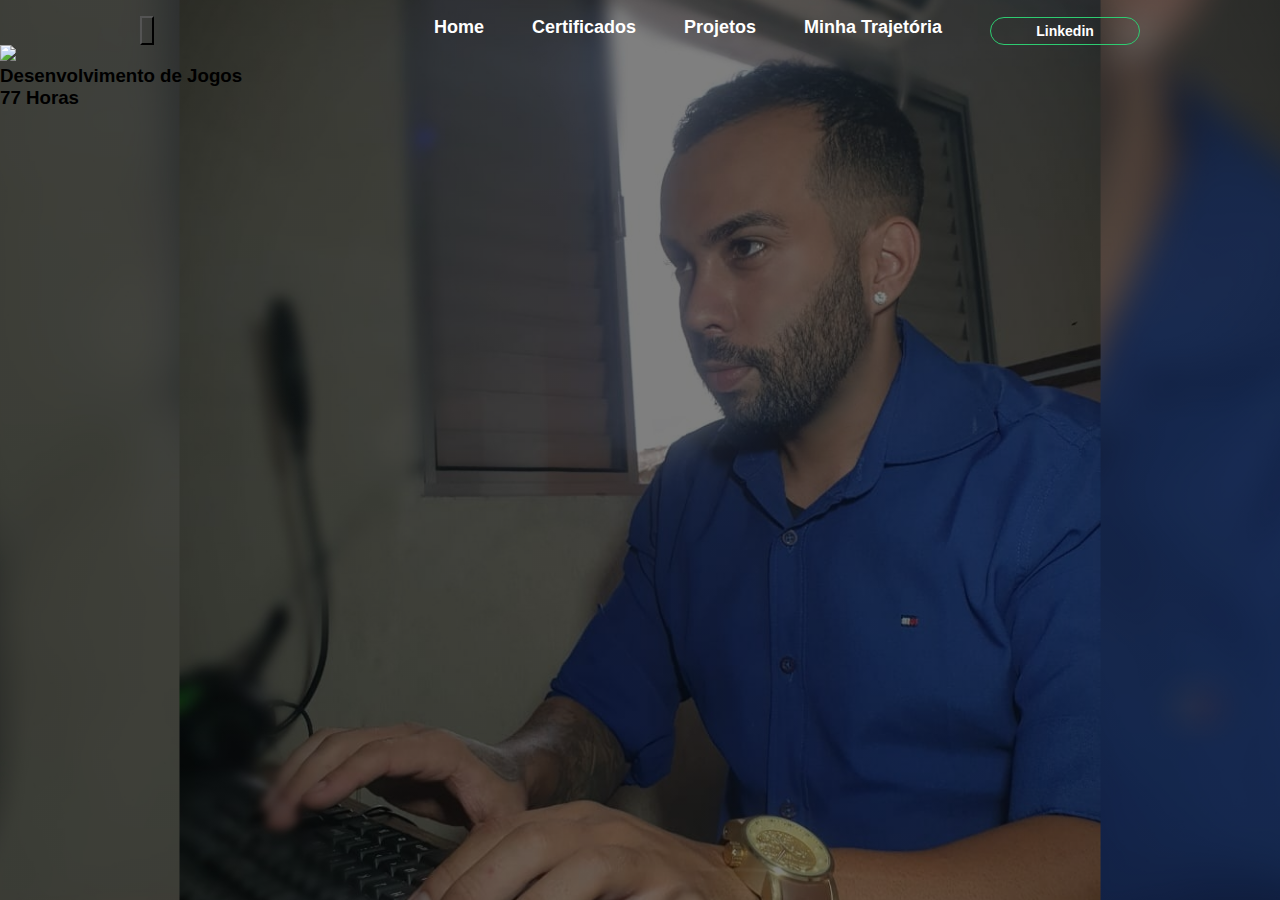
==== certificados.html @ dfde0e49 "Update certificados.html" ====
<!DOCTYPE html>
<html lang="en">
<head>
    <meta charset="UTF-8">
    <meta http-equiv="X-UA-Compatible" content="IE=edge">
    <meta name="viewport" content="width=device-width, initial-scale=1.0">
    <link rel="stylesheet" href="style.css">
    <link rel="stylesheet" href="https://cdnjs.cloudflare.com/ajax/libs/font-awesome/6.1.0/css/all.min.css" integrity="sha512-10/jx2EXwxxWqCLX/hHth/vu2KY3jCF70dCQB8TSgNjbCVAC/8vai53GfMDrO2Emgwccf2pJqxct9ehpzG+MTw==" crossorigin="anonymous" referrerpolicy="no-referrer" />
    <link rel="shortcut icon" href="favicon.ico" type="image/x-icon">
    <title>Portfólio - Victor Forjaz</title>
</head>
<body>

    <div class="background">
       
        <header>
            
            <div class="logo">
               <button id="name_ico"><a href="https://www.linkedin.com/in/victor-forjaz-2745121bb/"><img src="favicon.ico" alt=""></a></button>
            </div><!--logo-->

            <div class="cabeçalho-link">
                <li>
                    <a href="index.html "><b><h2>Home</h2></b></a>
                </li>
                
                <li>
                    <a href="certificados.html"><b><h2>Certificados</h2></b></a>
                </li>
                
                <li>
                    <a href="projetos.html"><b><h2>Projetos</h2></b></a>
                </li>

                <li>
                    <a href="historia.html"><b><h2>Minha Trajetória</h2></b></a>
                </li>

                <button id="linkedin"><a href="https://www.linkedin.com/in/victor-forjaz-2745121bb/"><b><h3>Linkedin</h3></b></a></button>
            </div><!--cabeçalho-link-->
        </header>


            <div class="certificados">
                    <img id="DESEN-JOGOS" src="./images/certificadoDESEN-JOGOS.png">
                    <h3 id="textoDESEN-JOGOS">Desenvolvimento de Jogos</h3>
                    <h3 id="textoDESEN-JOGOS">77 Horas</h3>
                    </div>
               



    <script type="script.js"></script>    
    <script src="https://cdn.jsdelivr.net/npm/typed.js@2.0.12"></script>

</body>
</html>
---- style.css ----
@import url('https://fonts.googleapis.com/css2?family=Noto+Serif:ital,wght@1,300&display=swap');

  @import url('https://fonts.googleapis.com/css2?family=Roboto+Condensed:ital@1&display=swap');

  #mensagem {
    background-color: #f0f0f0;
    color: #333;
    padding: 10px;
    border: 1px solid #ccc;
    text-align: center;
}
*{
  margin: 0;
  padding: 0;
  box-sizing: border-box;
  text-decoration: none;
  list-style: none;
}@import url('https://fonts.googleapis.com/css2?family=Poppins:ital,wght@0,500;0,600;0,700;0,800;0,900;1,400;1,500;1,600;1,700;1,800;1,900&display=swap');

*{
    margin: 0;
    padding: 0;
    box-sizing: border-box;
    font-family: "Poppins" , sans-serif;
    text-decoration: none;
    list-style: none;
}

body{
    overflow: hidden;
}

.background{
  background: linear-gradient(rgba(0, 0, 0, 0.5), rgba(0, 0, 0, 0.5)),url(./images/perfila.jpg);
 background-size: cover;
background-position: center;
width: 100%;
height: 100vh;
 
}



header{
    display: flex;
    justify-content: space-around;
    max-width: 100%;
    align-items: center;
    text-align: center;
    padding-top: 1rem;
   
    
}

.cabeçalho-link{
    display: flex;
    gap: 3rem;
    font-weight: 300;
    cursor: pointer;  
}

.cabeçalho-link a{
    color: #fff;
    font-size: 12px;
}

.cabeçalho-link a:hover{
    color:  #2ecc71;
    transition: 0.3s all;
}

.logo i{
    height: 40px;
    width: 40px;
    background: transparent;
    border: 1px solid #2ecc71;
    color: #2ecc71;
    border-radius: 50%;
    display: inline-flex;
    align-items: center;
    justify-content: center;
    font-size: 13px;
    cursor: pointer;
}

.container {

  align-items: center;
  display: flex;
  flex-direction: column;
  gap: 50px; /* Espaçamento altura entre as imagens */
}

.container img {
  width: 200px; /* tamanho largura conforme necessário */
  height: auto; /* Mantém a proporção da imagem */
}

.container1 {
  display: flex;
  position: relative;
}

.container1 img {
  margin-right: 10px; /* Espaçamento entre as imagens do container1 */
}

.container2 {
  position: relative;
}

.container2 img {
  margin-right: 10px;
}


/*
#tituloproj{
  background-color: rgb(66, 65, 65);
  
}
*/
#name_ico{ 
  background: transparent;
  padding: 5px;

  cursor: pointer;

}
#Web{
  width: 250px;
  height: 250px;
}
#Mobile{  
  width: 250px;
  height: 250px;
}
#Multiplataforma{  
  width: 250px;
  height: 250px;
}
#Desktop{  
  width: 250px;
  height: 250px;  
}
#textohistoria {
  font-size: 22px;
  position: fixed; /* ou position: absolute; dependendo da sua necessidade */
  top: 80px;
  text-shadow: 2px 2px 4px rgba(0, 0, 0, 0.5); /* Adiciona sombra */
  color: #000000; /* Cor do texto (substitua pelo código de cor desejado) */
}
.text_historia{
  position: fixed; /* ou position: absolute; dependendo da sua necessidade */
  top: 80px;
  width: 100%;
  height: 100%;
  background-color: rgba(255, 255, 255, 0.337);
}
#desktop1{color: yellow;}
#desktop2{color: rgb(5, 250, 254);}
#desktop3{color: yellow;}
#desktop4{color: rgb(5, 250, 254);}
#desktop5{color: yellow;}
#mult1{color: yellow;}
#mult2{color: rgb(5, 250, 254);}
#mult3{color: yellow;}
#mult4{color: rgb(5, 250, 254);}
#mult5{color: yellow;}
#mobile1{color: yellow;}
#githubemobile1{color: aquamarine;}
#mobile2{color: rgb(5, 250, 254);}
#mobile3{color: yellow;}
#mobile4{color: rgb(5, 250, 254);}
#mobile5{color: yellow;}
#web1{color: yellow;}
#web2{color: rgb(5, 250, 254);}
#web3{color: yellow;}
#web4{color: rgb(5, 250, 254);}
#web5{color: yellow;}


#linkedin{ 
    color: #2ecc71;
    background: transparent;
    border:solid 1px #2ecc71;
    padding: 5px;
    border-radius: 15px;
    font-size: 12px;
    cursor: pointer;
    width: 150px;
}

button:hover{
    background-color: #2ecc71;
    color: #fff;
    transition: 0.5s;
}

.container-text{
    padding: 150px 0 0 130px;
}

.text h2{
    color: #fff;
    font-size: 15px;
}

.text h1{
    color: #fff;
    margin-top: 10px;
}

.text span{
    color: #2ecc71; 
}

.text p{
    color: #fff;
    font-weight: 500;
    margin-top: 10px;
    font-size: 10px;
}

.redes-social{
    margin-top: 10px;
}

.redes-social a{
    color: #2ecc71;
    padding: 10px;
    margin-top: 5px;
}

.btn{
    margin-top: 15px;
}

@media screen and (max-width:600px){
    .cabeçalho-link {
        display: none;
    }
    
}

body{
  overflow: hidden;
}

.background {
  background: linear-gradient(rgba (0, 0, 0, 0.5), rgba(0, 0, 0, 0.5)),url(./images/perfila.jpg);
  
}
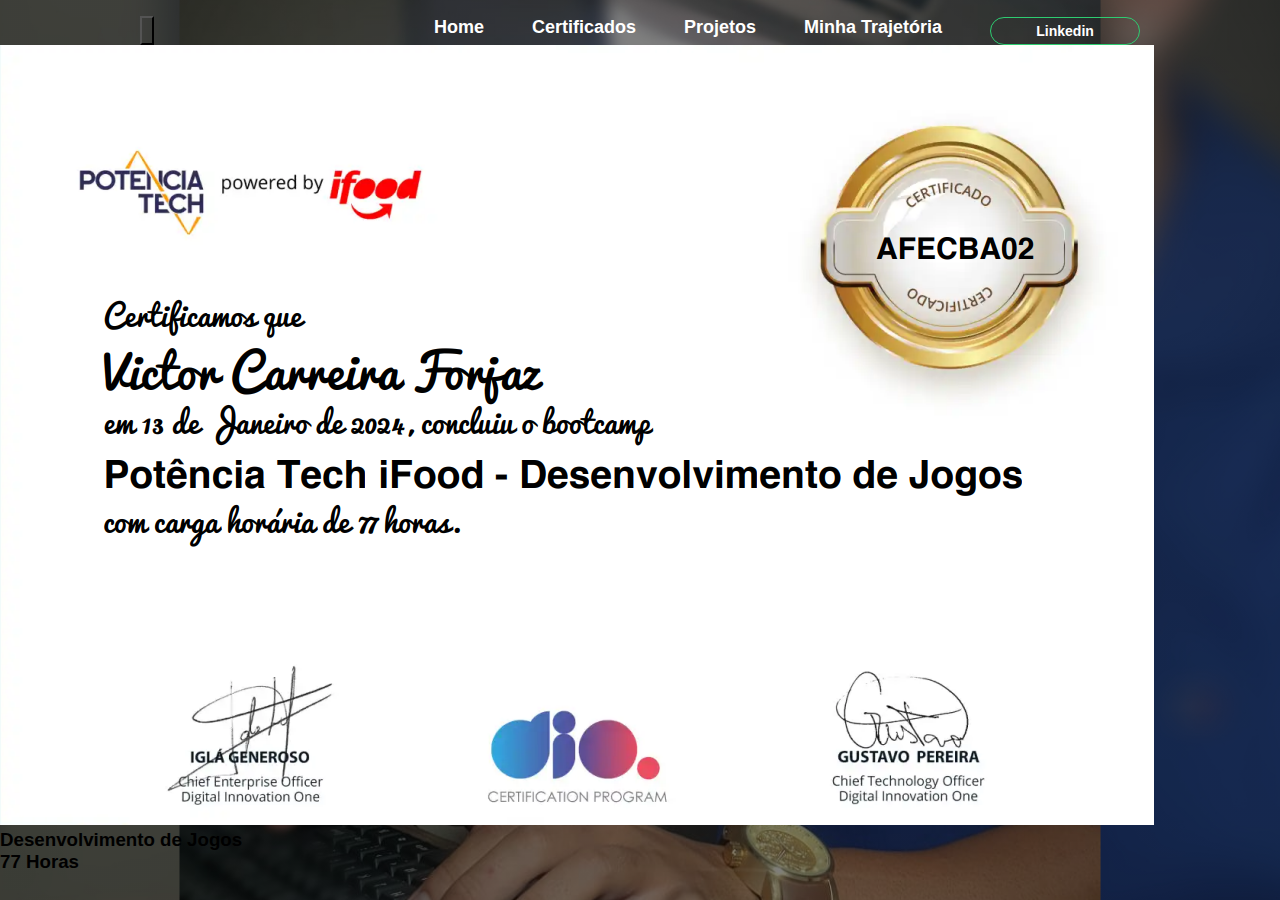
==== commit 83743725: "Update certificados.html" ====
--- a/certificados.html
+++ b/certificados.html
@@ -42,7 +42,7 @@
 
 
             <div class="certificados">
-                    <img id="DESEN-JOGOS" src="./images/certificadoDESEN-JOGOS.png">
+                    <img id="DESEN-JOGOS" src="./images/certificadoDESENJOGOS.PNG">
                     <h3 id="textoDESEN-JOGOS">Desenvolvimento de Jogos</h3>
                     <h3 id="textoDESEN-JOGOS">77 Horas</h3>
                     </div>
